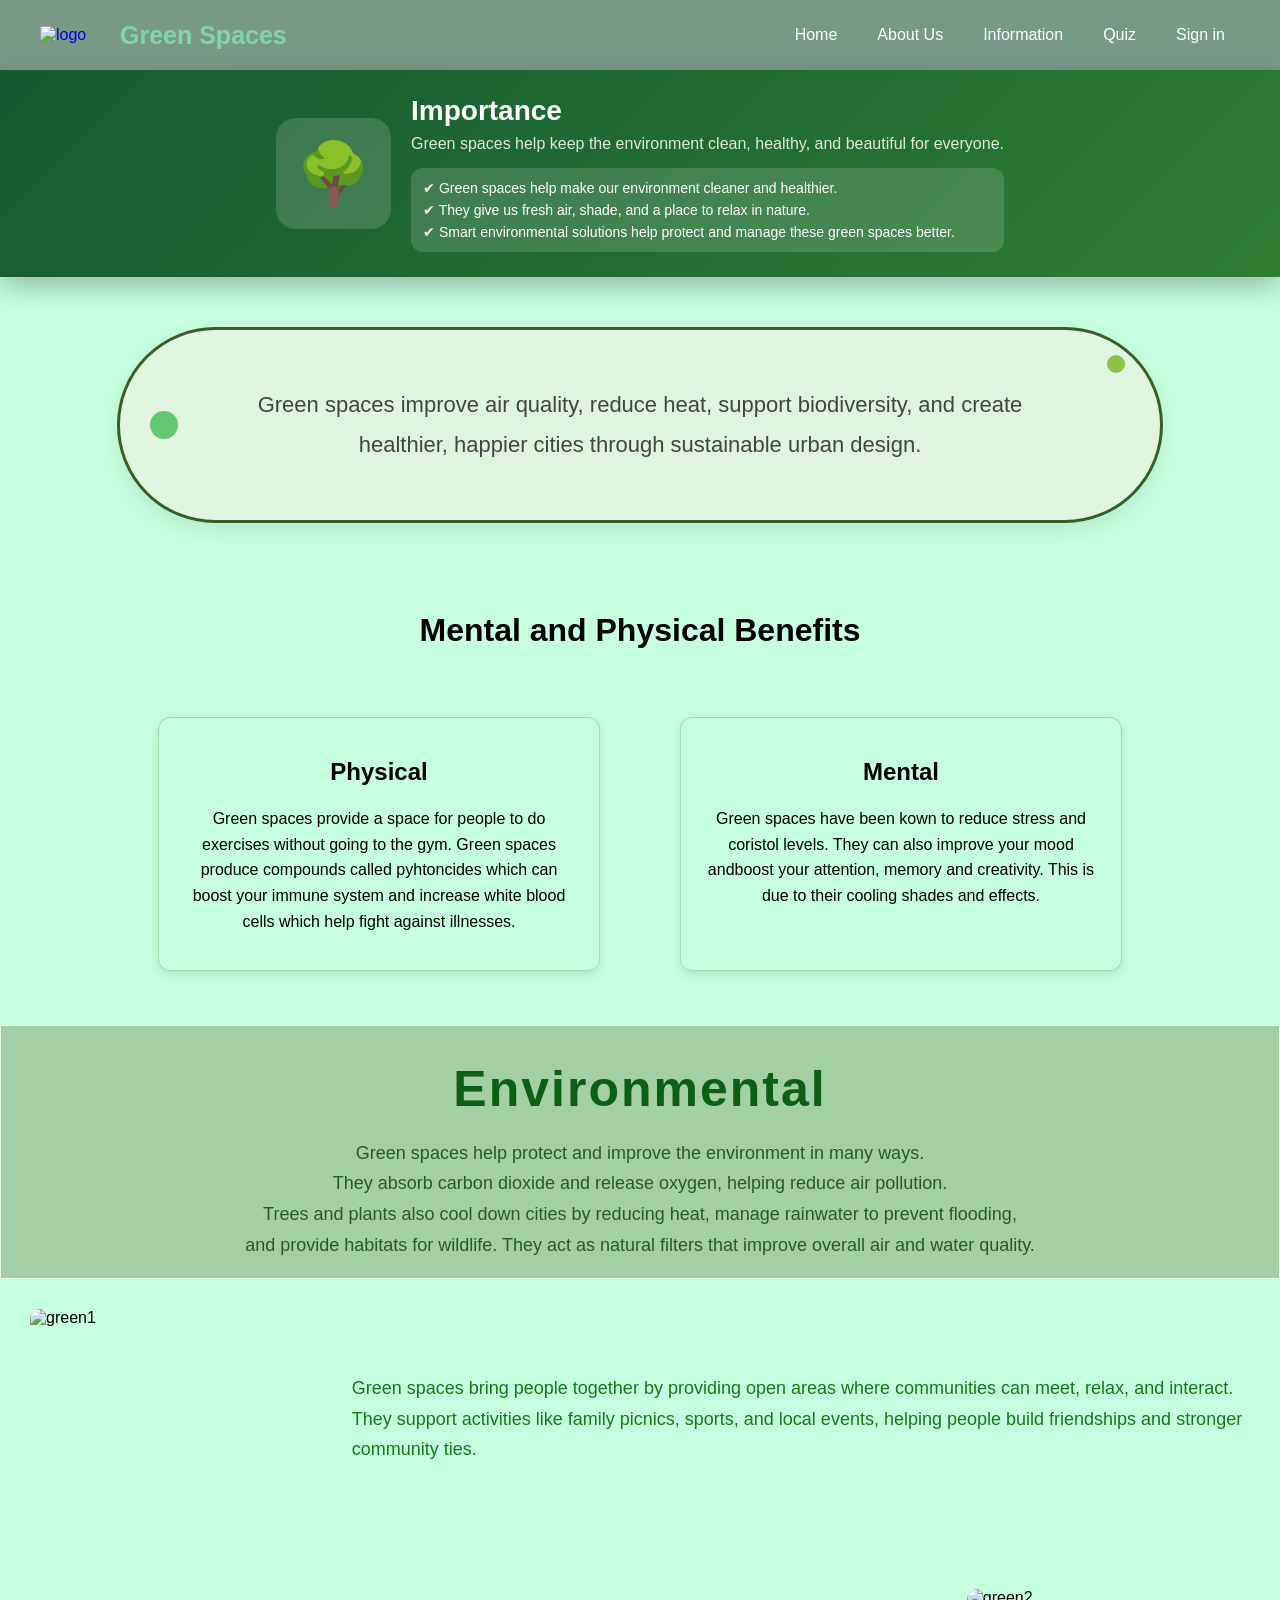
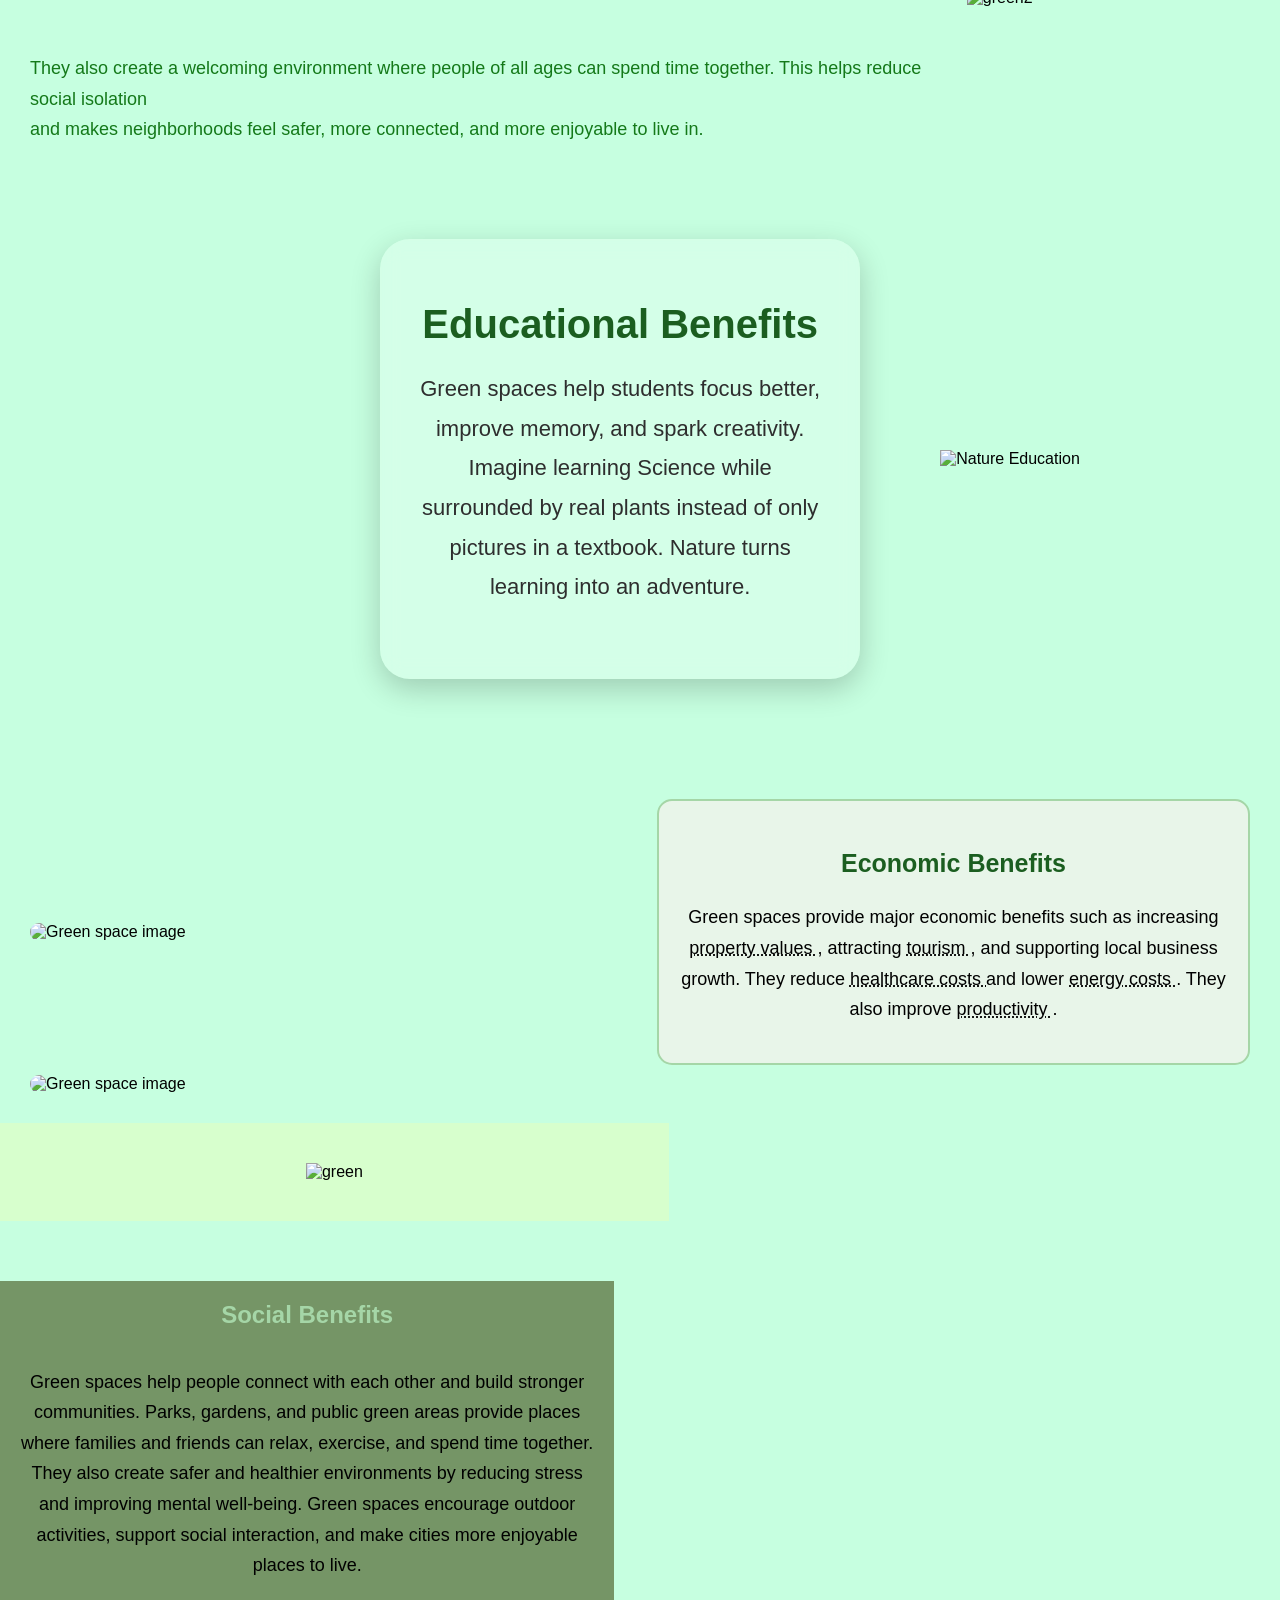
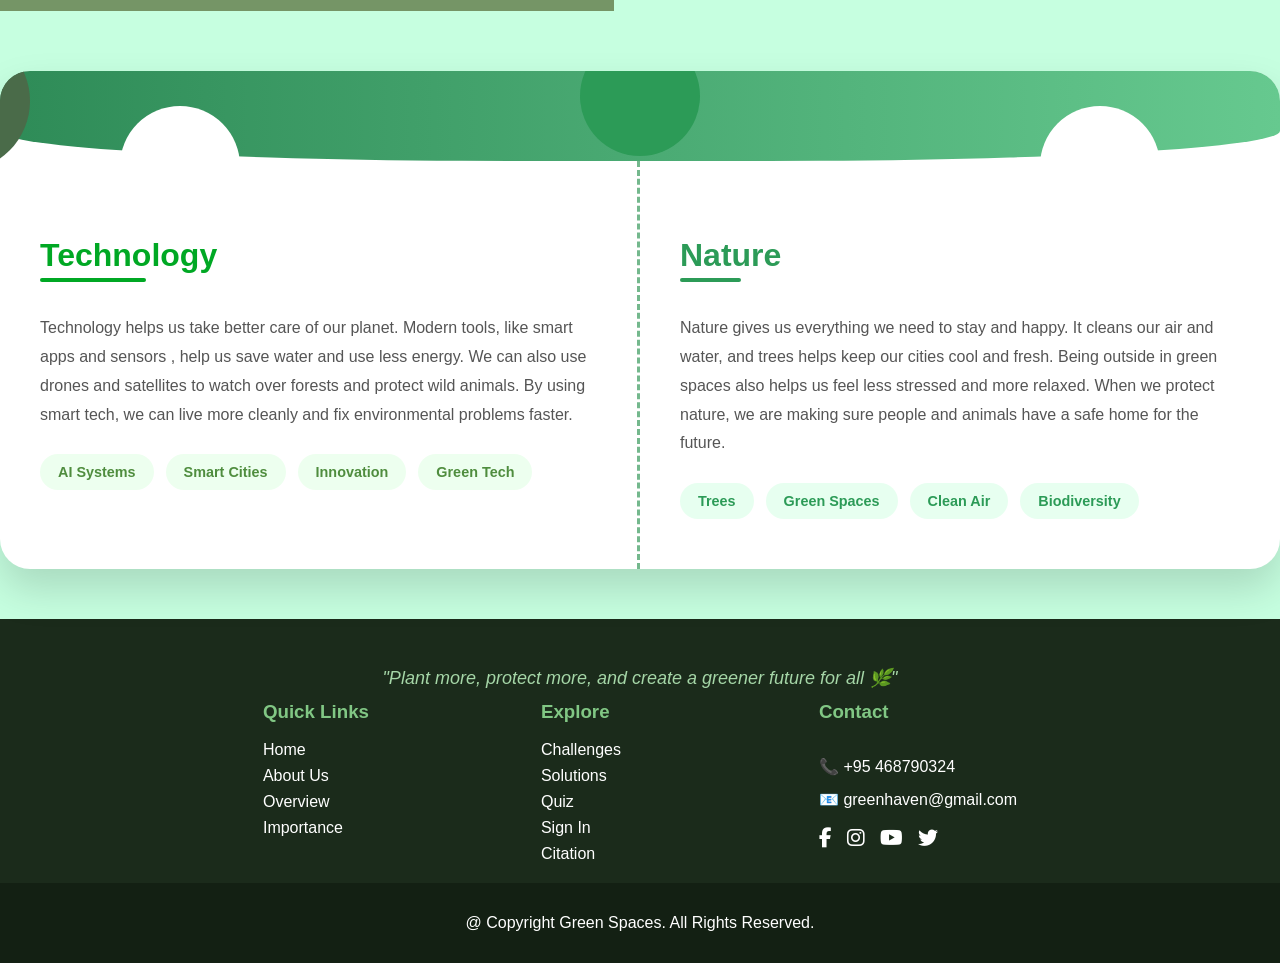
==== pages/importance.html @ c37dbdd3 "Add files via upload" ====
<!DOCTYPE html>
<html lang="en">
<head>
    <meta charset="UTF-8">
    <meta name="viewport" content="width=device-width, initial-scale=1.0">
    <title>Importance</title>
    <link rel="stylesheet" href="../index.css">
    <link rel="icon" href="../media/favicon.ico">
    <link rel="stylesheet"
href="https://cdnjs.cloudflare.com/ajax/libs/font-awesome/6.5.1/css/all.min.css">
</head>
<body class="body3">
    <nav class="navbar">
        <a href="../index.html" class="logo">
            <img src="../media/greenhaven1.png" alt="logo">
            <span>Green Spaces</span>
        </a>

        <div class="navlinks">
            <a href="../index.html">Home</a>
            <a href="aboutus.html">About Us</a>

            <div class="dropdown">
                <button class="drop">Information</button>
                <div class="dropdowncontent">
                    <a href="overview.html">Overview</a>
                    <a href="importance.html">Importance</a>
                    <a href="challenges.html">Challenges</a>
                    <a href="solutions.html">Solutions</a>
                </div>
            </div>

            <a href="quiz.html">Quiz</a>
            <a href="signin.html">Sign in</a>
        </div>
    </nav>

    <div class="introBanner">

    <div class="introLeft">
        🌳
    </div>

    <div class="introRight">

        <h2>Importance</h2>

        <p class="sub">
            Green spaces help keep the environment clean, healthy, and beautiful for everyone.
        </p>

        <div class="rules">
            <div>✔ Green spaces help make our environment cleaner and healthier.</div>
            <div>✔ They give us fresh air, shade, and a place to relax in nature.</div>
            <div>✔ Smart environmental solutions help protect and manage these green spaces better. </div>
        </div>

    </div>

</div>
    
<div class="importance-intro">
    <p>
        Green spaces improve air quality, reduce heat, support biodiversity,
        and create healthier, happier cities through sustainable urban design.
    </p>
</div>
<br>
<div class="titles"><h1>Mental and Physical Benefits</h1></div>
    <br>
    <div class="pmcards">
        <div class="physicalmental">
            <h2>Physical</h2>
            <p>Green spaces provide a space for people to do exercises without going to the gym. Green spaces produce compounds called pyhtoncides which can boost your immune system and increase white blood cells which help fight against illnesses.</p>
        </div>
       
        <div class="tree">
            <img src="media/solution1.jpg" alt="">
        </div>
        <div class="physicalmental">
            <h2>Mental</h2>
            <p>Green spaces have been kown to reduce stress and coristol levels. They can also improve your mood andboost your attention, memory and creativity. This is due to their cooling shades and effects.</p>
        </div>
    </div>
<br>
<br>
<br>
    <div class="mom1">
        <h1>Environmental</h1>
        <p>Green spaces help protect and improve the environment in many ways. <br> They absorb carbon dioxide and release oxygen, helping reduce air pollution. <br> Trees and plants also cool down cities by reducing heat, manage rainwater to prevent flooding,<br> and provide habitats for wildlife. They act as natural filters that improve overall air and water quality.</p>
    </div>

<section class="after-environment">
        <section class="mom2">
            <img src="../media/environmental1.jpg" alt="green1">
            <div class="son1">
            <p>Green spaces bring people together by providing open areas where communities can meet, relax, and interact. <br>They support activities like family picnics, sports, and local events, helping people build friendships and stronger community ties.</p>
            </div>
        </section>
 
        <section class="mom2 reverse">
            <img src="../media/environmental2.jpg" alt="green2">
             <div class="son1">
            <p>They also create a welcoming environment where people of all ages can spend time together. This helps reduce social isolation <br> and makes neighborhoods feel safer, more connected, and more enjoyable to live in.</p>
            </div>
         </section>

<!-- <div class="pair">
    <div class="imagee">
        <img src="../media/importancesticker.webp" alt="">
    </div>
   
    <div class="rectangle">
        <h2>Educational</h2>
        <p>Studies show that green spaces could improve our memory and creativity which is really useful for school especially if you're in a test. With green spaces, we can also do real life activities for many subjects like Science where you identify plants.</p>
    </div>
</div> -->
    <section class="educational">
        <div class="pair">
 
            <div class="rectangle">
                <h2>Educational Benefits</h2>
 
                <p>
                    Green spaces help students focus better, improve memory,
                    and spark creativity. Imagine learning Science while
                    surrounded by real plants instead of only pictures in a
                    textbook. Nature turns learning into an adventure.
                </p>
 
                <!-- <button>Explore Nature</button> -->
            </div>
 
            <div class="imagee">
                <img src="../media/importancesticker.webp" alt="Nature Education">
            </div>
 
        </div>
 
    </section>
<br>
<br>
<br>
<br>
<br>

  <div class="eco-layout">

  <!-- Left image -->
   <div class="eco-box eco-left">
    <img src="../media/economic1.jpg" alt="Green space image">
   </div>

  <!-- Center text -->
  <div class="eco-box eco-center">
    <h2 class="eco-title">Economic Benefits</h2>
    <p>
      Green spaces provide major economic benefits such as increasing 
      <abbr title="The estimated worth or price of houses and buildings in a certain area.">
        property values
      </abbr>, 
      attracting 
      <abbr title="People traveling to visit places for enjoyment or interest.">
        tourism
      </abbr>, 
      and supporting local business growth.

      They reduce 
      <abbr title="Money spent on medical treatment, hospitals, and health services.">
        healthcare costs
      </abbr> 
      and lower 
      <abbr title="Cost of electricity, gas, or other power sources.">
        energy costs
      </abbr>.

      They also improve 
      <abbr title="How efficiently people complete tasks or work.">
        productivity
      </abbr>.
    </p>
  </div>

  <!-- Right image -->
  <div class="eco-box eco-right">
    <img src="../media/economic2.png" alt="Green space image">
  </div>
</div>

<div id="content4">
         <div class="content4 mainImg">
              <img src="../media/green.jpg" alt="green" width="300" height="250" >
         </div>
         <div class="content4 mainCont">
              <h1>Social Benefits</h1>
              <p>
               Green spaces help people connect with each other and build stronger communities. Parks, gardens, and public green areas provide places where families and friends can relax, exercise, and spend time together. They also create safer and healthier environments by reducing stress and improving mental well-being. Green spaces encourage outdoor activities, support social interaction, and make cities more enjoyable places to live.
              </p>
        </div>
</div>
<div class="split-card">

    <div class="wave-top"></div>

    <div class="circle c1"></div>
    <div class="circle c2"></div>

    <div class="content">

        <!-- TECHNOLOGY -->

        <div class="section tech">
            <h2>Technology</h2>

            <p>
                Technology helps us take better care of our planet. Modern tools, like smart apps and sensors , help us save water and use less energy. We can also use drones and satellites to watch over forests and protect wild animals. By using smart tech, we can live more cleanly and fix environmental problems faster.
            </p>

            <div class="tags">
                <span>AI Systems</span>
                <span>Smart Cities</span>
                <span>Innovation</span>
                <span>Green Tech</span>
            </div>
        </div>

        <!-- NATURE -->

        <div class="section nature">
            <h2>Nature</h2>

            <p>
                Nature gives us everything we need to stay and happy. It cleans our air and water, and trees helps keep our cities cool and fresh. Being outside in green spaces also helps us feel less stressed and more relaxed. When we protect nature, we are making sure people and animals have a safe home for the future.
            </p>

            <div class="tags">
                <span>Trees</span>
                <span>Green Spaces</span>
                <span>Clean Air</span>
                <span>Biodiversity</span>
            </div>
        </div>
    </div>
</div>
<footer class="footer">

  <!-- QUOTE -->
  <div class="footer-quote">
    <p>"Plant more, protect more, and create a greener future for all 🌿"</p>
  </div>

  <!-- FOOTER CONTENT -->
  <div class="footer-container">

    <!-- QUICK LINKS -->
    <div class="footer-section">
      <h3>Quick Links</h3>
      <a href="../index.html">Home</a>
      <a href="aboutus.html">About Us</a>
      <a href="overview.html">Overview</a>
      <a href="importance.html">Importance</a>
    </div>

    <!-- EXPLORE -->
    <div class="footer-section">
      <h3>Explore</h3>
      <a href="challenges.html">Challenges</a>
      <a href="solutions.html">Solutions</a>
      <a href="quiz.html">Quiz</a>
      <a href="signin.html">Sign In</a>
      <a href="../GreenSpaces.docx">Citation</a>
    </div>

    <!-- CONTACT -->
  <div class="footer-section">
      <h3>Contact</h3>
      <p>📞 +95 468790324</p>
      <p class="footer-email">📧 greenhaven@gmail.com</p>
       <div class="social-icons">

            <a href="https://www.facebook.com/" target="_blank">

                <i class="fab fa-facebook-f"></i>

            </a>

            <a href="https://www.instagram.com/" target="_blank">

                <i class="fab fa-instagram"></i>

            </a>

            <a href="https://www.youtube.com/" target="_blank">

                <i class="fab fa-youtube"></i>

            </a>

            <a href="https://twitter.com/" target="_blank">

                <i class="fab fa-twitter"></i>
            </a>
        </div>
  </div>
    <!-- BOTTOM -->
  <div class="footer-bottom">
    <p>@ Copyright Green Spaces. All Rights Reserved. </p>
  </div>
</body>
</html>
---- index.css ----
.body1{
    background: linear-gradient(45deg, rgb(204, 255, 212), rgb(80, 118, 78)); 
    box-sizing: border-box;
    margin: 0;
    padding-top: 70px;
}
.navbar{
    position: fixed;
    top: 0;
    left: 0;
    width: 100%;
    z-index: 1000;

    display: flex;
    justify-content: space-between;
    align-items: center;
    padding: 15px 40px;

    background: rgba(0, 0, 0, 0.4);
    backdrop-filter: blur(2px);
    box-sizing: border-box;
    height: 70px;
}
.logo{
  display: flex;
  align-items: center;
  gap: 10px;
  text-decoration: none;
}
.logo img{
    height: auto;
    width: 70px;
}
.logo span{
  font-size: 25px;
  font-weight: bold;
  color: #82d4a7;
  /* height: auto; */
}

.navlinks {
    display: flex;
    align-items: center;
    gap: 10px;
}

.navlinks a, .drop {
    position: relative;
    color: white;
    padding: 10px 15px;
    text-decoration: none;
    background: none;
    border: none;
    cursor: pointer;
    font-size: 16px;
    transition: all 0.35s ease;
}

/* Animated underline */
.navlinks a::after, .drop::after {
    content: "";
    position: absolute;
    left: 50%;
    bottom: 5px;
    width: 0;
    height: 2px;
    background: #66bb6a;
    transition: all 0.35s ease;
    transform: translateX(-50%);
}

/* Hover effect */
.navlinks a:hover, 
.dropdown:hover .drop {
    color: #a5d6a7;
    transform: translateY(-2px);
    text-shadow: 0 0 8px rgba(102, 187, 106, 0.8);
  font-family: "Unkempt", cursive;
  font-weight: 400;
  font-style: normal;
}


.navlinks a:hover::after, 
.dropdown:hover .drop::after {
    width: 80%;
}

.dropdown {
    position: relative;
}

.dropdowncontent {
    position: absolute;
    top: 50px;
    left: 0;
    min-width: 180px;
    background: rgba(46, 125, 50, 0.95);
    border-radius: 10px;
    overflow: hidden;

    opacity: 0;
    visibility: hidden;
    transform: translateY(15px);
    transition: all 0.35s ease;
}

.dropdown:hover .dropdowncontent {
    opacity: 1;
    visibility: visible;
    transform: translateY(0);
}

.dropdowncontent a {
    display: block;
    padding: 12px 15px;
    color: white;
    transition: all 0.3s ease;
}

.dropdowncontent a:hover {
    background: #66bb6a;
    padding-left: 22px;
    color: black;
}
.leaves {
  position: fixed;
  top: 0;
  left: 0;
  width: 100%;
  height: 100%;
  pointer-events: none;
  overflow: hidden;
  z-index: 999;
}

.leaves span {
  position: absolute;
  top: -50px;
  width: 40px;
  height: 40px;
  background-image: url('media/leaffall.png');
  background-size: cover;
  opacity: 0.85;
  animation: fall linear infinite;
}

/* Different positions + speeds */
.leaves span:nth-child(1) { left: 10%; animation-duration: 8s; animation-delay: 0s; }
.leaves span:nth-child(2) { left: 25%; animation-duration: 10s; animation-delay: 2s; }
.leaves span:nth-child(3) { left: 40%; animation-duration: 7s; animation-delay: 1s; }
.leaves span:nth-child(4) { left: 60%; animation-duration: 9s; animation-delay: 3s; }
.leaves span:nth-child(5) { left: 75%; animation-duration: 6s; animation-delay: 0.5s; }
.leaves span:nth-child(6) { left: 90%; animation-duration: 11s; animation-delay: 2.5s; }

/* Falling + drifting animation */
@keyframes fall {
  0% {
    transform: translateY(-60px) translateX(0) rotate(0deg);
  }
  50% {
    transform: translateY(50vh) translateX(40px) rotate(45deg);
  }
  100% {
    transform: translateY(110vh) translateX(-40px) rotate(90deg);
  }
}
.hero {
  height: 600px;
  position: relative;
  overflow: hidden;

  animation: imgslide 12s infinite ease-in-out;
}

.overlay {
  position: absolute;
  inset: 0;
  background: rgba(0,0,0,0.4);
}

/* Text content */
.hero-content {
  position: absolute;
  top: 150px;
  left: 80px;
  color: white;
  max-width: 500px;
}

.hero-content h1 {
  font-size: 58px;
  margin-bottom: 10px;
  text-align: left;
}

.hero-content p {
  line-height: 1.5;
  font-size: 18px;
}
.hero-content p:hover{
  text-shadow: 2px 3px 2px grey;
}

/* Button */
.hero-btn {
  display: inline-block;
  text-decoration: none;
  margin-top: 20px;
  padding: 12px 25px;
  /* background: #4caf50; */
  border-radius: 25px;
  color: white;
  cursor: pointer;
  transition: 0.3s;
  border: none;
  animation-iteration-count: infinite;
}

.hero-btn:hover {
  background: #66bb6a;
  transform: scale(1.05);
}

/* Background animation */
 @keyframes imgslide { 
  0%  {
     background-image: url('media/herobg1.jpg');
     background-size: cover; 
     background-repeat: no-repeat;
    }
  33% {
     background-image: url('media/herobg2.jpg');
     background-size: cover; 
     background-repeat: no-repeat;
    }
  66%  {
     background-image: url('media/herobg3.jpg'); 
     background-size: cover; 
     background-repeat: no-repeat;
    }
  100% { 
    background-image: url('media/herobg4.jpg'); 
    background-size: cover; 
    background-repeat: no-repeat;
    }
  }

   .learn {
  padding: 40px 20px;
  text-align: center;
}
 
.learn h2 {
  color: #184918;
  font-size: 29px;
}
 
 .cards {
  display: flex;
  justify-content: center;
  flex-wrap: wrap;
  gap: 20px;
  margin-top: 20px;
}
 
.card {
  background: linear-gradient(135deg, #e8f5e9, #c8e6c9); 
  padding: 20px;
  width: 220px;
  border-radius: 12px;
  box-shadow: 0 4px 10px rgba(0,0,0,0.1);
  transition: 0.3s;
  border: 1px solid #a5d6a7;
}
 
.card h3 {
  color: #2e7d32;
  font-size: 20px;
}
 
.card p {
  color: #2c3e50;
  font-size: 17px;
}
 
.card:hover {
  transform: scale(1.05) translateY(-5px);
}

.solutionssection {
  padding: 60px 20px;
  display: flex;
  justify-content: center;
}

.solutionscontainer {
  display: flex;
  align-items: center;
  gap: 100px;
  width: 85%;
  flex-wrap: wrap;
}

/* LEFT SIDE */
.solutionsimages {
  display: flex;
  gap: 20px;
  flex-wrap: wrap;
}

.solutioncard {
  position: relative;
  width: 225px;
  height: 300px;
  border-radius: 15px;
  overflow: hidden;
  cursor: pointer;
}

.solutioncard img {
  width: 100%;
  height: 100%;
  object-fit: cover;
  transition: 0.4s;
}

/* OVERLAY */
.overlaytext {
  position: absolute;
  bottom: 0;
  width: 100%;
  padding: 12px;
  background: rgba(0,0,0,0.6);
  color: white;
  transform: translateY(100%);
  transition: 0.4s;
}

.overlaytext h3 {
  font-size: 18px;
  margin-bottom: 5px;
}

.overlaytext p {
  font-size: 14px;
  line-height: 1.8;
}

/* HOVER */
.solutioncard:hover img {
  transform: scale(1.1);
}

.solutioncard:hover .overlaytext {
  transform: translateY(0);
}

/* RIGHT SIDE */
.solutionstext {
  max-width: 380px;
  text-align: justify;
}

.solutionstext h2 {
  color: #0f4b12;
  margin-bottom: 10px;
}

.solutionstext p {
  font-size: 18px;
  line-height: 1.8;
  margin-bottom: 15px;
}
.tech-section {
  text-align: center;
  padding: 60px 20px;
}

.tech-section h2 {
  margin-bottom: 58px;
  font-size: 30px;
  color: #1d481d;
}

/* LAYOUT */
.tech-cards {
  display: flex;
  justify-content: center;
  gap: 60px;
  flex-wrap: wrap;
}

/* CARD */
.tech-card {
  background: #f5f5f5;
  width: 260px;
  padding: 40px 20px 25px;
  border-radius: 15px;
  position: relative;
  transition: 0.4s;
}

/* CIRCLE ICON */
.circle {
  width: 90px;
  height: 90px;
  background: #2e5d2e;
  color: white;
  border-radius: 50%;
  display: flex;
  justify-content: center;
  align-items: center;
  font-size: 33px;

  position: absolute;
  top: -35px;
  left: 50%;
  transform: translateX(-50%);
  transition: 0.4s;
}

/* TEXT */
.tech-card h3 {
  margin-top: 40px;
  font-size: 20px;
}

.tech-card p {
  font-size: 16px;
  line-height: 22px;
  color: #454141;
  margin: 15px 0;
}

/* BUTTON */
.btn {
  display: inline-block;
  padding: 8px 15px;
  background: #4caf50;
  color: white;
  text-decoration: none;
  border-radius: 20px;
  transition: 0.3s;
}
.tech-card:hover {
  transform: translateY(-8px);
  box-shadow: 0 10px 25px rgba(0,0,0,0.15);
}

.tech-card:hover .circle {
  background: #1b5e20;
  box-shadow: 0 0 15px rgba(46, 125, 50, 0.6);
}

.tech-card:hover .btn {
  background: #2e7d32;
}
.problem-section {
  display: flex;
  justify-content: center;
  align-items: center;
  gap: 50px; 
  padding: 60px 80px;
  flex-wrap: wrap;
  width: 100%;
  box-sizing: border-box;
}

/* PAPER */
.paper {
  width: 600px;
  height: 340px;
  padding: 30px;
  background: url('media/paper2.jpg');
  background-size: cover;
  border-radius: 10px;
  box-shadow: 0 8px 20px rgba(0,0,0,0.2);
}

.paper h2 {
  color: #0c3a0e;
  margin-bottom: 15px;
  text-align: center;
  font-size: 28px ;
}

.paper p {
  font-size: 20px;
  color: #333;
  line-height: 1.7;
}

/* IMAGES GRID */
.images {
  display: grid;
  grid-template-columns: repeat(2, 200px);
  gap: 20px;
  align-items: center;
}

/* IMAGE BOX */
.img-box {
  width: 200px;
  height: 200px;
  overflow: hidden;
  border-radius: 10px;
  background: #c8b59c;
}

/* IMAGE */
.img-box img {
  width: 100%;
  height: 100%;
  object-fit: cover;
}

/* BOTTOM IMAGE CENTER */
.bottom {
  grid-column: span 2;
  justify-self: center;
}

.creative {

    padding: 60px 0;
    display: flex;
    justify-content: center;

}

.creative-container {
    position: relative;
    width: 100%;
    background: url('media/quiz1.jpg');
    background-size: cover;
    background-repeat: no-repeat;
    overflow: hidden;
    height: 550px;
    max-width: 100%;

}

/* IMAGE */

.creative-image img {
    width: 100%;

}

.creative-card {
    position: absolute;
    top: 50%;
    left: 500px;
    transform: translateY(-50%);
    background: white;
    padding: 25px;
    width: 600px;
    border-radius: 15px;
    box-shadow: 0 10px 25px rgba(0,0,0,0.2);

}
.creative-card h2 {
    color: #2e7d32;
    font-family: "Rubik Maps", system-ui;
  font-weight: 400;
  font-style: normal;

}

.creative-card p {
    color: #333;
    margin: 15px 0;
    line-height: 1.6;
    font-size: 19px;
    font-family: "Special Elite", system-ui;
    font-weight: 400;
    font-style: normal;

}
.quiz {
    display: inline-block;
    margin-top: 10px;
    padding: 10px 20px;
    background: #2e7d32;
    color: white;
    text-decoration: none;
    border-radius: 8px;
    font-weight: bold;
    transition: all 0.3s ease;
}

/* HOVER EFFECT */
.quiz:hover {
    background: #1b5e20;
    transform: translateY(-3px);
    box-shadow: 0 8px 15px rgba(0,0,0,0.2);
}

/* LINK */
.learnmore {
  text-decoration: none;
  color: #2e7d32;
  font-weight: bold;
  transition: 0.3s;
}

.learnmore:hover {
  letter-spacing: 1px;
}
.container {
   display: flex;
   justify-content: center;
   align-items: center;
 }
 
.side {
   width: 260px;
   padding: 15px;
   border: 3px solid black;
   border-radius: 20px;
   background-color: rgb(76, 167, 137);
   line-height: 1.6;
   font-size: 18px;
  }
 
.left{
  text-align: left;
}
 
.center {
  margin: 0 100px;
}
.center img {
   width: 200px;
   height: 200px;
   height: auto;
   display: block;
}
#titleimportant{
   text-align: center;
   margin-bottom: 40px;
   font-family: "Stack Sans Headline", sans-serif;
   font-optical-sizing: auto;
   font-style: normal;
   color: #215832;
} 

.reviews-section{
  padding: 50px;
}

.reviews-section .main-container{
  display: flex;
  justify-content: space-between;
  align-items: center;
  gap: 40px;

}
.reviews-section .left-content{
  width: 40%;
}

.reviews-section .title{
  font-size: 40px;
  margin-bottom: 20px;
  letter-spacing: 2px;
  color: #1b5e20;
}

.reviews-section .description{
  font-size: 20px;
  color: #2e7d32;
  line-height: 1.6;
  font-family: "Marck Script", cursive;
  font-weight: 400;
  font-style: normal;
}

.reviews-section .card-container{

  width: 60%;
  display: flex;
  gap: 40px;
  flex-wrap: wrap;
  justify-content: center;
  margin-top: 50px;

}

/* FLASHCARD STYLE */

.reviews-section .flashcard{
  width: 280px;
  height: 350px;
  perspective: 1000px;
}

.reviews-section .card-inner{
  width: 100%;
  height: 100%;
  position: relative;
  transition: transform 0.8s;
  transform-style: preserve-3d;
}

.reviews-section .flashcard:hover .card-inner{
  transform: rotateY(180deg);
  line-height: 1.7;
}

.reviews-section .card-front,
.reviews-section .card-back{
  position: absolute;
  width: 100%;
  height: 100%;
  border-radius: 20px;
  backface-visibility: hidden;
  overflow: hidden;
  box-shadow: 0 10px 25px rgba(0,0,0,0.3);
}

.reviews-section .card-front{
  background: darkgreen;
  color: white;
  display: flex;
  flex-direction: column;
  align-items: center;
  justify-content: center;
}

.reviews-section .card-front img{
  width: 110px;
  height: 110px;
  border-radius: 50%;
  margin-bottom: 20px;
  border: 4px solid green;
}

.reviews-section .card-front h2{
  margin-bottom: 10px;
}

.reviews-section .card-back{
  background: darkgreen;
  color: white;
  transform: rotateY(180deg);
  display: flex;
  flex-direction: column;
  align-items: center;
  justify-content: center;
  padding: 20px;
  text-align: center;
}

.reviews-section .card-back h2{
  margin-bottom: 15px;
}
.footer {
  background: #1b2b1b;
  color: white;
  padding-top: 30px;
}

/* QUOTE */
.footer-quote {
  text-align: center;
  font-size: 18px;
  font-style: italic;
  margin-bottom: 28px;
  color: #a5d6a7;
}

/* MAIN GRID */
.footer-container {
  display: flex;
  justify-content: center;
  flex-wrap: wrap;
  gap: 10%;
}

/* EACH SECTION */
.footer-section {
  display: flex;
  flex-direction: column;
  gap: 8px;
  min-width: 150px;
  margin-top: -35px;
}

.footer-section h3 {
  margin-bottom: 10px;
  color: #81c784;
}

/* LINKS */
.footer-section a {
  text-decoration: none;
  color: white;
  transition: 0.3s;
}

.footer-section a:hover {
  color: #4caf50;
  transform: translateX(5px);
}
.footer-email {
  margin-bottom: 10px;
  margin-top: -10px;
}
.social-icons{
  display: flex;
  gap: 15px;
  flex-wrap: wrap;
}
.social-icons a{
  font-size: 20px;
  color: white;
  transition: 0.3s;
}
.social-icons a:hover{
  color: #4caf50;
  transform: translateY(-3px);
}

/* BOTTOM */
.footer-bottom {
  text-align: center;
  padding: 15px;
  background: #132013;
  margin-top: 20px;
  width: 100%;
}
#meaning{
    text-align: center;
    font-size: 40px;
    color: rgb(0, 81, 0);
   text-shadow: 1px 2px green;   
}
.container2 {
  display: flex;
  width: 80%;
  margin: 40px auto;
  gap: 20px;
}
.leftbox {
  margin-top: 30px;
  /* width: 50%; */
  display: flex;
  flex-direction: row;
  gap: 20px;
}
#meaning2{
  text-align: center;
  color: #7cc67c;
  font-size: 30px;
}
.green-box {
  background: rgb(24, 88, 24);
  color: white;
  padding: 20px;
  border-radius: 20px;
  height: 35vh;
  line-height: 50px;
  font-size: 1.2em;
  width: 50vw;
}

/* SMALL IMAGE */
.small-img{
  width: 50vw;
  margin-top: 20px;
}
.small-img img {
  width: 100%;
  height: 85vh;
  border-radius: 20px;
}

/* RIGHT SIDE */
.rightbox {
  width: 50%;
 height: 50vh;
}

.rightbox img {
  width: 50vw;
  /* height: 100%; */
   height: 55vh;
  border-radius: 20px;
}

/* container */
.faq {
  width: 90%;
  margin: 50px auto;
  height: 50%;
  font-family: "Chelsea Market", system-ui;
  font-weight: 400;
  font-style: normal;

}

/* each box */
details {
  background: #eee;
  margin-bottom: 15px;
  padding: 15px;
  border-radius: 10px;
}
summary {
  font-weight: bold;
  font-size: 20px;
  color: green;
}
details p {
  margin-top: 10px;
  font-size: 18px;
  font-family: "Babylonica", cursive;
  font-weight: 400;
  font-style: normal;
}
.examples {
  display: flex;
  flex-wrap: wrap;   
  gap: 20px;
  width: 70%;
  margin: 40px auto;
}
.example {
  width: 45%; 
  border: 1px solid #ccc;
  padding: 15px;
  background: white;
  transition: 0.3s;
  font-size: 1.2em;
  line-height: 30px;
  /* height: 70%;  */
}

.example img {
  width: 100%;
  height: 60%;
}
.example:hover {
  border: 3px solid #6f967d;
  box-shadow: 5px 5px 0 #6a9b6d;
}
#typesgreen{
    font-size: 2em;
    color: green;
    text-align: center;
}
#typesgreen:hover{
    text-decoration: solid 1px black;
    text-shadow: darkgreen 1px 1px;
}
.body2{
  background: url('media/bg.jpg');
  background-size: cover;
  padding-top: 70px;
  margin: 0;
  box-sizing: border-box;
  overflow-x: hidden;
}
.about{
  height: 500px;
  background: url('media/us2.jpg') no-repeat center;
            background-size: cover;
            display: flex;
            align-items: center;
            justify-content: flex-start;
            padding: 80px;
            margin: 0;   
        }

        .small1{
            color: azure;
            float: right;
        }

        .small1 h1{
            font-size: 80px;
            margin: 0;
        }

       .big {
            display: flex;
            justify-content: center;
            align-items: center;
            
        }

        .side {
            width: 200px;
            padding: 15px;
            border: 3px solid black;
            border-radius: 20px;
            background-color: rgb(175, 222, 206);
        }

        .left{
            text-align: left;
        }

        

        .center {
            margin: 0 60px;
            
        }

        .center img {
            width: 180px;
            height: auto;
            display: block;
        }

        h1{
            text-align: center;
            margin-bottom: 40px;
        }
.gs-history-heading{
    text-align:center;
    margin-bottom:50px;
    margin-top: 80px;
}

.gs-history-heading h1{
    font-size:45px;
    color:#0b6b53;
    margin-bottom:15px;
    letter-spacing:1px;
}

.gs-history-heading p{
    font-size:20px;
    color:#555;
}

.gs-history-timeline{
    position:relative;
    max-width:1200px;
    margin:auto;
}
.body3{
  padding-top: 70px;
}

.gs-history-timeline::after{
    content:'';
    position:absolute;
    width:5px;

    background:repeating-linear-gradient(
        to bottom,
        #5aa36a 0px,
        #5aa36a 18px,
        transparent 18px,
        transparent 35px
    );

    top:0;
    bottom:0;
    left:50%;
    transform:translateX(-50%);
}

.gs-history-row{
    position:relative;
    width:100%;
    display:flex;
    justify-content:space-between;
    align-items:center;
    margin-bottom:120px;
}

.gs-history-reverse{
    flex-direction:row-reverse;
}

.gs-history-image{
    width:42%;
    padding:15px;

    background:rgba(255,255,255,0.7);
    backdrop-filter:blur(10px);

    border-radius:40px 10px 40px 10px;

    box-shadow:0 8px 25px rgba(0,0,0,0.08);

    transition:0.4s;
}

.gs-history-image:hover{
    transform:translateY(-10px) scale(1.02);
}

.gs-history-image img{
    width:100%;
    height:320px;
    object-fit:cover;
    border-radius:30px 10px 30px 10px;
}

.gs-history-text{
    width:42%;
    padding:40px;

    background:rgba(255,255,255,0.75);
    backdrop-filter:blur(10px);

    border-radius:10px 40px 10px 40px;

    box-shadow:0 8px 25px rgba(0,0,0,0.08);

    transition:0.4s;
}

.gs-history-text:hover{
    transform:translateY(-10px) scale(1.02);
}

.gs-history-text h2{
    color:#0b6b53;
    font-size:35px;
    margin-bottom:20px;
}

.gs-history-text p{
    color:#444;
    line-height:1.9;
    font-size:17px;
}
.gs-history-dot{
    position:absolute;
    left:50%;
    top:50%;

    transform:translate(-50%, -50%);

    width:30px;
    height:30px;

    background:#0b6b53;

    border:6px solid white;
    border-radius:50%;

    box-shadow:
    0 0 10px rgba(11,107,83,0.5),
    0 0 25px rgba(11,107,83,0.4);

    z-index:5;
}
.gs-history-year{
    position:absolute;

    left:50%;
    top:-25px;

    transform:translateX(-50%);

    background:#0b6b53;
    color:white;

    padding:10px 22px;

    border-radius:30px;

    font-size:15px;
    font-weight:bold;

    letter-spacing:1px;

    box-shadow:0 5px 15px rgba(0,0,0,0.15);

    z-index:10;
}
@media(max-width:900px){

.gs-history-timeline::after{
    left:25px;
}

.gs-history-row,
.gs-history-reverse{
    flex-direction:column;
    align-items:flex-start;

    padding-left:70px;
}

.gs-history-image,
.gs-history-text{
    width:100%;
    margin-bottom:30px;
}

.gs-history-dot{
    left:25px;
    top:50px;
}

.gs-history-year{
    left:25px;
    transform:none;
}
}
.funfact {
  margin: 10px auto;
  width: 60%;
  background: #e8f5e9;
  padding: 20px;
  border-left: 6px solid #2e7d32;
  font-weight: bold;
  font-size: 18px;
}
.gs-voices-section{
    width:100%;
    min-height:100vh;

    display:flex;
    justify-content:space-between;
    align-items:center;
    gap:60px;
    box-sizing: border-box;
    /* margin: 0; */
    padding:100px 8%;

    background:#eef7ec;
}

/* LEFT SIDE */

.gs-voices-text{
    width:45%;
}

.gs-voices-small-title{
    color:#0b6b53;
    font-weight:bold;
    letter-spacing:3px;
    margin-bottom:20px;
}

.gs-voices-text h1{
    font-size:55px;
    color:#123524;
    margin-bottom:30px;
    line-height:1.2;
}

.gs-voices-description{
    color:#444;
    font-size:18px;
    line-height:1.9;
}

/* RIGHT SIDE VIDEO */

.gs-voices-video{
    width:50%;
}

.gs-voices-video video{
    width:100%;
    border-radius:30px;
    box-shadow:0 10px 30px rgba(0,0,0,0.15);
    transition:0.4s;
    height: 30%;
}

.gs-voices-video video:hover{
    transform:scale(1.02);
}

/* RESPONSIVE */

@media(max-width:900px){

.gs-voices-section{
    flex-direction:column;
    text-align:center;
}

.gs-voices-text,
.gs-voices-video{
    width:100%;
}

.gs-voices-text h1{
    font-size:40px;
}

}
.video{
  margin-top: 20px;
  text-align: center;
}

.video-section h2 {
  color: #1b5e20;
  font-size: 32px;
  text-align: center;
}

.video-sub {
  color: #2c3e50;
  margin-bottom: 30px;
  font-size: 18px;
  text-align: center;
}

.video-container {
  display: flex;
  justify-content: center;
  gap: 25px;
  flex-wrap: wrap;
}
.video-card {
  width: 300px;
  background: #f8f9fa;
  border-radius: 10px;
  overflow: hidden;
  box-shadow: 0 4px 12px rgba(0,0,0,0.1);
  transition: 0.3s;
  margin-bottom: 100px;
}
.video-card video {
  width: 100%;
  height: 180px;
  border: none;
}

.video-card iframe {
  width: 100%;
  height: 180px;
  border: none;
}
.video-info {
  padding: 15px;
  text-align: left;
}

.video-info .date {
  font-size: 12px;
  color: gray;
}

.video-info h3 {
  margin: 8px 0;
  color: #2e7d32;
}

.video-info p {
  font-size: 14px;
  color: #555;
}
.video-card:hover {
  transform: translateY(-10px) scale(1.02);
  box-shadow: 0 10px 25px rgba(0,0,0,0.2);
}

body{
    margin: 0;
    font-family: Arial, Helvetica, sans-serif;
    background: rgb(198, 255, 224);
}


/* HERO */

.about{
    height: 500px;
    background: url('media/us2.jpg');
    background-size: cover;
    background-position: center;

    display: flex;
    justify-content: flex-end;
    align-items: center;
    text-align: center;
    padding-right: 100px;
    text-align: right;
}

.small1{
    color: rgb(11, 35, 0);
}

.small1 h1{
    font-size: 80px;
    margin: 0;
    text-shadow: 2px 2px 10px white;
}

.small1 p{
    font-size: 22px;
}


/* TITLE */

.title{
    text-align: center;
    margin-top: 60px;
    margin-bottom: 40px;
}


/* WHY IMPORTANT */

.big{
    display: flex;
    justify-content: center;
    align-items: center;
    gap: 40px;
    flex-wrap: wrap;

    padding: 20px;
}

.side{
    width: 260px;
    padding: 20px;

    border: 3px solid rgb(0, 69, 6);
    border-radius: 20px;

    background-color: rgb(207, 255, 197);

    line-height: 1.6;
}

.center img{
    width: 220px;
    border-radius: 20px;
}


/* AIM CARD */

.card1{
    width: 85%;
    margin: 60px auto;

    background: rgb(97, 132, 97);
    padding: 40px;

    border-radius: 20px;
    text-align: center;

    box-shadow: 0px 5px 15px rgba(0,0,0,0.15);
}

.content-2 h2{
    font-size: 35px;
    margin-bottom: 20px;
}

.content-2 p{
    line-height: 1.8;
    font-size: 17px;
}


/* FAQ */

.faq2{
    width: 90%;
    margin: 50px auto;
}

.dd{
    background: white;
    margin-bottom: 20px;
    padding: 18px;
    border-radius: 12px;

    box-shadow: 0px 4px 10px rgba(0,0,0,0.08);
}

.ff{
    font-weight: bold;
    font-size: 20px;
    color: green;
    cursor: pointer;
}

.dd p{
    margin-top: 15px;
    line-height: 1.6;
}


/* TEAM */
.teamtitle{
  text-align: center;
  font-size: 45px;
  margin-top: 60px;
  margin-bottom: 10px;
  color: rgb(0, 69, 6);
}

.teamtitle::after{
  content: "";
  display: block;
  width: 120px;
  height: 4px;
  background: rgb(0,120,30);
  margin: 15px auto;
  border-radius: 10px;
}

.team{
    display: flex;
    justify-content: center;
    gap: 30px;
    flex-wrap: wrap;

    padding: 50px 20px;
}

.member{
    position: relative;

    width: 250px;
    height: 320px;

    overflow: hidden;
    border-radius: 20px;

    cursor: pointer;

    box-shadow: 0px 5px 15px rgba(0,0,0,0.2);
}

.member img{
    width: 100%;
    height: 100%;
    object-fit: cover;

    transition: 0.5s;
}

.overlay{
    position: absolute;
    inset: 0;

    background: rgba(0,0,0,0.4);

    transition: 0.5s;
}

.name{
    position: absolute;

    bottom: 20px;
    left: 20px;

    color: white;
    font-size: 22px;
    font-weight: bold;

    z-index: 2;
}

.info{
    position: absolute;
    inset: 0;

    background: rgba(46, 125, 50, 0.92);

    color: white;

    display: flex;
    flex-direction: column;
    justify-content: center;
    align-items: center;

    opacity: 0;
    transition: 0.5s;

    text-align: center;
}


/* HOVER EFFECT */

.member:hover .info{
    opacity: 1;
}

.member:hover img{
    transform: scale(1.1);
}

.member:hover .overlay{
    opacity: 0;
}

.member:hover .name{
    opacity: 0;
}


/* RESPONSIVE */

@media(max-width: 768px){

    .small1 h1{
        font-size: 55px;
    }

    .big{
        flex-direction: column;
    }

    .center img{
        width: 180px;
    }

    .card1{
        width: 90%;
        padding: 25px;
    }
}
.info audio{
   width: 80%;
   margin-top: 15px;
   border-radius: 10px;
}
.vision-section{
    width: 90%;
    margin: 100px auto;

    display: flex;
    justify-content: center;
    align-items: center;
    gap: 80px;

    flex-wrap: wrap;
}


/* IMAGES */

.vision-images{
    position: relative;
    width: 400px;
}

.main-img{
    width: 440px;
    border-radius: 10px;

    box-shadow: 0px 5px 15px rgba(0,0,0,0.2);
}

.littleimg{
    position: absolute;

    width: 230px;

    bottom: -40px;
    right: -50px;

    border-radius: 10px;
    border: 8px solid white;

    box-shadow: 0px 5px 15px rgba(0,0,0,0.2);
}


/* TEXT */

.vision-text{
    max-width: 500px;
}

.vision-text h5{
    color: rgb(130, 110, 40);
    letter-spacing: 2px;
    margin-bottom: 10px;
}

.vision-text h1{
    font-size: 45px;
    line-height: 1.3;
    color: rgb(25, 45, 20);

    margin-bottom: 20px;
}

.vision-text p{
    line-height: 1.8;
    color: #444;
}


/* QUOTE BOX */

.vision-box{
    border-left: 4px solid rgb(214, 160, 24);

    padding-left: 20px;
    margin: 30px 0;
}



/* RESPONSIVE */

@media(max-width: 768px){

    .vision-section{
        gap: 50px;
    }

    .vision-images{
        width: 100%;
        text-align: center;
    }

    .main-img{
        width: 90%;
    }

    .littleimg{
        width: 140px;
        right: 20px;
    }

    .vision-text h1{
        font-size: 35px;
    }
}
.mission-section{
    width: 90%;
    margin: 120px auto;

    height: 500px;

    background:
    linear-gradient(rgba(0,0,0,0.55),
    rgba(0,0,0,0.55)),
    url('media/missionbg.jpg');

    background-size: cover;
    background-position: center;

    border-radius: 20px;

    display: flex;
    align-items: center;

    padding: 60px 30px 60px 60px;

    color: white;
}


/* TEXT AREA */

.mission-content{
    max-width: 550px;
}

.mission-content h5{
    color: rgb(255, 196, 0);
    letter-spacing: 2px;
    margin-bottom: 10px;
}

.mission-content h1{
    font-size: 50px;
    line-height: 1.2;
    margin-bottom: 20px;
}

.mission-content p{
    line-height: 1.8;
    color: #ddd;
    margin-bottom: 30px;
}


/* POINTS */

.mission-points{
    display: grid;
    grid-template-columns: repeat(2, 1fr);
    gap: 15px;
}

.point{
    font-size: 16px;
    color: white;
}
.mission-image{
  margin-left: auto;
  display: flex;
  justify-content: flex-end;
  width: 50%;
}
.mission-image img{
  width: 420px;
  max-width: 100%;
  border-radius: 10px;
  transform: translateY(60px);
}


/* RESPONSIVE */

@media(max-width: 768px){

    .mission-section{
        padding: 40px 25px;
        height: auto;
    }

    .mission-content h1{
        font-size: 36px;
    }

    .mission-points{
        grid-template-columns: 1fr;
    }
    .mission-image img{
      width: 300px;
    }
}
.container3{
    width:92%;
    height:75vh;
    display:flex;
    gap:70px;
}


.text{
    width:50%;
    display:flex;
    flex-direction:column;
    gap:30px;
}


/* .drop{
    border-bottom:2px solid rgba(0, 0, 0, 0.12);
} */

.drop input{
    display:none;
}

.label{
    display:block;
    width:100%;
    font-size:24px;
    font-weight:bold;
    cursor:pointer;
    position:relative;
    padding:10px 0;
}
.content3{
    max-height:0;
    overflow:hidden;
    transition:0.4s ease;
    opacity:0.7;
    line-height:1.6;
}
.drop input:checked ~ .content{
    max-height:200px;
    margin-top:15px;
}
.importanceimg{
    flex:1;
    width: 100px;
}
.map-section {
  text-align: center;
  margin-top: 30px;
}

.map-section h2 {
  color: #1b5e20;
  margin-bottom: 10px;
}

.map-section p {
  margin-top: 15px;
  font-size: 18px;
}
.map-section {

  text-align: center;

}

.map-flex {

  display: flex;

  align-items: center;

  justify-content: center;

  gap: 50px;

  width: 80%;

  margin: auto;

  flex-wrap: wrap;

}

/* LEFT MAP */

.map-left iframe {

  width: 100%;

  height: 300px;

  border-radius: 15px;

  border: none;
  margin-bottom: 100px;

}

/* RIGHT TEXT */

.map-right {

  max-width: 48%;

  text-align: left;

}

.map-right h3 {

  color: #2e7d32;

  margin-bottom: 15px;

}

.map-right p {

  margin-bottom: 10px;

  line-height: 1.5;

}
/* .importance-section{
    display: flex;
    justify-content: center;
    margin-top: 40px;
} */

.importance-box{
    width: 80%;
    height: 180px;

    border: 3px solid #4CAF50;
    border-radius: 20px;

    background: repeating-linear-gradient(
        135deg,
        #e8f5e9,
        #e8f5e9 10px,
        #d7f0da 10px,
        #d7f0da 20px
    );

    display: flex;
    justify-content: center;
    align-items: center;

    position: relative;
}

.importance-box h1{
    font-size: 40px;
    color: #2e7d32;
    background: white;
    padding: 10px 25px;
    border-radius: 12px;
} 
 /* .importance-section{
    display: flex;
    justify-content: center;
    margin-top: 30px;
}

.importance-frame{
    display:flex;
    align-items:center;
    justify-content: center;
    gap:20px;
    padding:25px;
    margin-bottom:25px;

    background:linear-gradient(135deg,#145a32,#2e7d32);
    /* border-radius:25px; */
    /* color:white; */

    /* box-shadow:0 10px 25px rgba(0,0,0,0.25); */

    /* display: flex;
    justify-content: center;
    /* align-items: center; */
 /* }   */

 /* .importance-frame::before{ 
    content: "";
    position: absolute;
    inset: -10px;

    border: 3px dashed #385e28;
    border-radius: 35px;
}

.importance-frame h1{
    font-size: 38px;
    color: #444;
}*/

/* .importance-section{ 
  width: 100%;
  height: 350%;

  display: flex;
  justify-content: center;
  text-align: center;

  background: linear-gradient(to right, #c8f1d0, #dff8e5);
}

.importance-frame{
  width: 80%;
  max-width: 900px;
  background: linear-gradient(#0b5d1e, #1f7a31);
  padding: 60px 20px;
  border-radius: 20px;
  text-align: center;
  box-shadow: 0 10px 25px rgba(0,0,0,0.25);
}

.importance-frame h1{
  color: white;
  font-size: 70px;
  font-weight: bold;
  letter-spacing: 2px;
}*/
.importance-intro{
    width: 75%;
    min-height: 140px;

    margin: 50px auto;

    background: #dff5df;

    border: 3px solid #385e28;
    border-radius: 100px;

    display: flex;
    justify-content: center;
    align-items: center;

    padding: 25px 40px;

    position: relative;

    box-shadow: 0 8px 20px rgba(0,0,0,0.08);
}

.introBanner{
    display:flex;
    align-items:center;
    justify-content: center;
    gap:20px;
    padding:25px;
    margin-bottom:25px;

    background:linear-gradient(135deg,#145a32,#2e7d32);
    /* border-radius:25px; */
    color:white;

    box-shadow:0 10px 25px rgba(0,0,0,0.25);
}

/* BIG ICON SIDE */
.introLeft{
    font-size:60px;
    background:rgba(255,255,255,0.15);
    padding:20px;
    border-radius:20px;
}

/* TEXT SIDE */
.introRight h2{
    margin:0;
    font-size:28px;
}

.sub{
    margin:8px 0 15px;
    opacity:0.85;
}

/* RULE BOX */
.rules{
    display:flex;
    flex-direction:column;
    gap:6px;
    font-size:14px;
    background:rgba(255,255,255,0.15);
    padding:12px;
    border-radius:12px;
}

/* little decorative circles */
.importance-intro::before{
    content: "";
    width: 28px;
    height: 28px;

    background: #64c773;
    border-radius: 50%;

    position: absolute;
    left: 30px;
}

.importance-intro::after{
    content: "";
    width: 18px;
    height: 18px;

    background: #8bc34a;
    border-radius: 50%;

    position: absolute;
    right: 35px;
    top: 25px;
}

.importance-intro p{
    text-align: center;
    font-size: 22px;
    line-height: 1.8;
    color: #444;

    width: 80%;
} 
.titles{
            text-align: center;
            
        }
 
        .physicalmental h2{
            text-align: center;
        }
 
        .physicalmental p{
            text-align: center;
            line-height: 1.6;
        }
 
       
        .physicalmental{
            /* background: #8db43d; */
            padding: 20px;
            width: 400px;
            border-radius: 12px;
            box-shadow: 0 4px 10px rgba(0,0,0,0.1);
            border: 1px solid #a5d6a7;
        }
 
        .pmcards{
            display: flex;
            justify-content: center;
            flex-wrap: wrap;
            gap: 40px;
            margin-top: 10px;
 
        } 
.mom1{
    border: 1px solid rgb(233, 255, 229);
    /* background: rgb(216, 237, 203); */
    background: rgb(164, 206, 164);
}
 
.mom1 p{
     text-align: center;
     line-height: 1.7;
     font-size: 18px;
     color: #245c28;
}
.mom1 h1{
  font-size: 50px;
  color: #0c5f16;
  margin-bottom: 20px;
  letter-spacing: 2px;
}
.enviromental{
  background-image: url('media/importancebg2.png');
  background-size: cover;
  background-repeat: no-repeat;
  /* padding: 60px 8%; */
}
.mom2 {
  display: flex;
  align-items: center;
  /* justify-content: space-between; */
  padding: 30px;
  border-radius: 25px;
  gap: 40px;
  transition: 0.3s;
  /* background-image: url('media/importancebg2.png'); */
}
.mom2 p{
  font-size: 18px;
}
.mom2:hover{
  transform: translateY(-5px);
}
 
.mom2 img {
  width: 320px;
  height: 220px;
  object-fit: cover;
  border-radius: 10px;
}
 
.son1 {
  /* max-width: 10000px; */
  line-height: 1.7;
  color: #147919;
}
 
 
.reverse {
  flex-direction: row-reverse;
}
 
 
@media (max-width: 768px) {
  .mom2, .reverse {
    flex-direction: column;
    text-align: center;
  }
 
  .mom2 img {
    width: 80%;
  }
}
/* .rectangle{
    width: 400px;
    height: 360px;
    background-color: lightgreen;
    padding-top: 20px;
}

.rectangle h2{
    text-align: center;
}

.rectangle p{
    text-align: center;
    font-size: 25px;
}
.pair{
    display: flex;
    flex-direction: row;
    justify-content: space-around;
}
.imagee{
    height: 400px;
    width: 400px;
} */
 .educational{
    width: 100%;
    max-width: 1200px;
    margin-left: 130px;
}
 
 
.pair{
    display: flex;
    flex-direction: row;
    justify-content: center;
    align-items: center;
    gap: 80px;
    flex-wrap: wrap;
    text-align: center;
}
 
 
.rectangle{
    width: 420px;
    min-height: 380px;
 
    background: rgba(255,255,255,0.25);
    backdrop-filter: blur(10px);
 
    border-radius: 30px;
    padding: 30px;
 
    box-shadow: 0 10px 30px rgba(0,0,0,0.2);
 
    transition: transform 0.4s ease,
                box-shadow 0.4s ease;
}
 
.rectangle:hover{
    transform: translateY(-10px) rotate(-1deg);
    box-shadow: 0 20px 40px rgba(0,0,0,0.3);
}
 
 
.rectangle h2{
    text-align: center;
    font-size: 40px;
    color: #1b5e20;
    margin-bottom: 20px;
}
 
 
.rectangle p{
    text-align: center;
    font-size: 22px;
    line-height: 1.8;
    color: #2e2e2e;
}
 
 
.rectangle button{
    display: block;
    margin: 30px auto 0;
 
    padding: 14px 28px;
    border: none;
    border-radius: 50px;
 
    background: #2e7d32;
    color: white;
    font-size: 18px;
    cursor: pointer;
 
    transition: all 0.3s ease;
}
 
.rectangle button:hover{
    background: #1b5e20;
    transform: scale(1.08);
}
 
 
/* .imagee{
    width: 550px;
    height: 420px;
 
    overflow: hidden;
    border-radius: 30px;
 
    box-shadow: 0 10px 30px rgba(0,0,0,0.25);
 
    transition: transform 0.5s ease;
}
 
.imagee:hover{
    transform: scale(1.03);
} */
.imagee img{
    width: 100%;
    height: 100%;
    object-fit: cover;
}
 
 
@media (max-width: 768px){
 
    .rectangle{
        width: 90%;
    }
 
    .imagee{
        width: 90%;
        height: auto;
    }
 
    .imagee img{
        height: auto;
    }
 
    .rectangle h2{
        font-size: 32px;
    }
 
    .rectangle p{
        font-size: 18px;
    }
}
.eco-layout {
  display: flex;
  justify-content: space-between;
  align-items: center;
  gap: 10px;
  padding: 30px;
  flex-wrap: wrap;
}
/* all boxes */
.eco-box {
  border-radius: 15px;
}
.eco-title{
  margin-bottom: 15px;
  font-size: 25px;
  color: #1b5e20;
  font-weight: bold;
}

/* images */
.eco-left, .eco-right {
  width: 25%;
}

.eco-box img {
  width: 100%;
  border-radius: 15px;
  object-fit: cover;
  height: 320px;
}

/* center text */
.eco-center {
  width: 45%;
  text-align: center;
  font-size: 18px;
  line-height: 1.7;
  background: #e8f5e9;
  padding: 20px;
  border-radius: 15px;
  border: 2px solid #a5d6a7;
}

/* abbr styling */
abbr {
  text-decoration: underline dotted;
  cursor: help;
}

.content4{
  float: left;
  margin-bottom: 60px;
}
.mainImg{
    background: rgb(215, 255, 205);
    text-align: center;
    padding: 40px;
    flex-wrap: wrap;
    width: 46%;
}
.mainImg img{
  height: 34vh;
  width: 25vw;
}
 
.mainCont{
    background: rgb(117, 149, 102);
    /* padding: 30px; */
    width: 48%;
    height: 330px;
}
.mainCont p{
  text-align: center;
  line-height: 1.7;
  font-size: 18px;
  padding: 20px;
}
 
.mainCont h1{
    text-align: center;
    margin-bottom: 10px;
    color: #a5d6a7;
}
.after-environment{
  position: relative;
  background-image: url("media/importancebg2.png");
  background-size: cover;
  background-position: center;
  background-repeat: no-repeat;
  /* padding: 60px 0; */
}
/* .after-environment::before{
  content: "";
  position: absolute;
  inset: 0;
  background: rgba(255,255,255,0.6);
} */
 .enviromental{
  background-image: url("media/importancebg2.png");
  background-size: cover;
  background-position: center;
  background-repeat: no-repeat;
  padding: 50px 0;
}
.split-card{
  margin-top: 40px;
    width:100%;
    max-width:100%;
    background:white;
    border-radius:30px;
    overflow:hidden;
    box-shadow:0 20px 40px rgba(0,0,0,0.15);
    position:relative;
    margin-bottom: 50px;
}

/* WAVY TOP */

.wave-top{
    height:90px;
    background:linear-gradient(to right,#2e8b57,#66c98f);
    border-bottom-left-radius:40% 30px;
    border-bottom-right-radius:40% 30px;
    position:relative;
}

.wave-top::before,
.wave-top::after{
    content:"";
    position:absolute;
    width:120px;
    height:120px;
    background:white;
    border-radius:50%;
    top:35px;
}

.wave-top::before{
    left:120px;
}

.wave-top::after{
    right:120px;
}

/* CONTENT */

.content{
    display:grid;
    grid-template-columns:1fr 1fr;
}

/* CENTER LINE */

.section{
    padding:50px 40px;
    position:relative;
}

.section:first-child{
    border-right:3px dashed #74b88d;
}

.section h2{
    font-size:2rem;
    margin-bottom:20px;
    position:relative;
    display:inline-block;
}

.tech h2{
    color:#00a824;
}

.nature h2{
    color:#2c9b57;
}

.section h2::after{
    content:"";
    width:60%;
    height:4px;
    border-radius:10px;
    background:currentColor;
    position:absolute;
    left:0;
    bottom:-8px;
}
.section p{
    color:#555;
    line-height:1.8;
    margin-top:20px;
    font-size:1rem;
}
.tags{
    display:flex;
    flex-wrap:wrap;
    gap:12px;
    margin-top:25px;
}

.tags span{
    padding:10px 18px;
    border-radius:30px;
    font-size:0.9rem;
    font-weight:600;
    transition:0.3s;
    cursor:pointer;
}

.tech .tags span{
    background:#edffef;
    color:#4f8d3e;
}

.nature .tags span{
    background:#e7fff0;
    color:#2c9b57;
}

.tags span:hover{
    transform:translateY(-5px) scale(1.05);
}

/* FLOATING CIRCLES */

.circle{
    position:absolute;
    border-radius:50%;
}

.c1{
    width:140px;
    height:140px;
    background:#4a6b49;
    top:-40px;
    left:-40px;
}

.c2{
    width:120px;
    height:120px;
    background:#2c9b57;
    bottom:-40px;
    right:-40px;
}
@media(max-width:768px){

    .content8{
        grid-template-columns:1fr;
    }

    .section8:first-child{
        border-right:none;
        border-bottom:3px dashed #74b88d;
    }

    .section8{
        padding:40px 25px;
    }
}
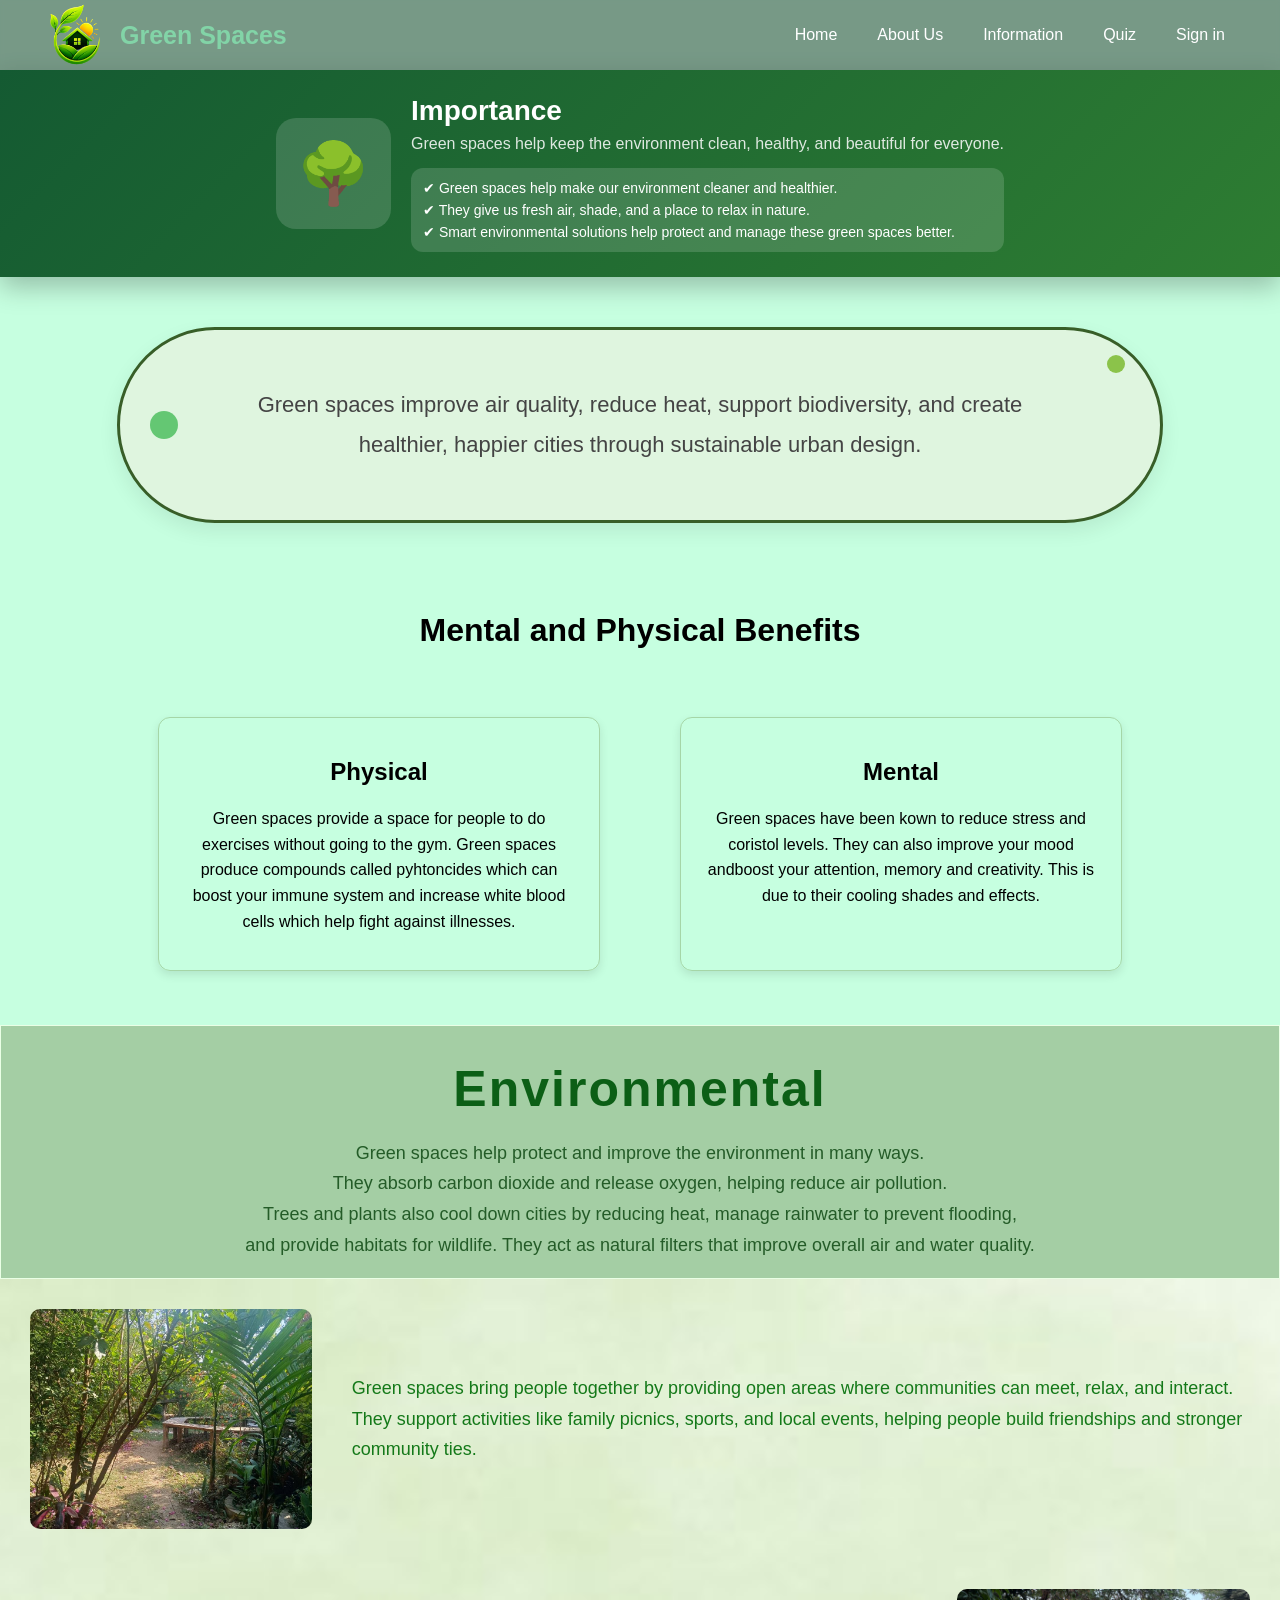
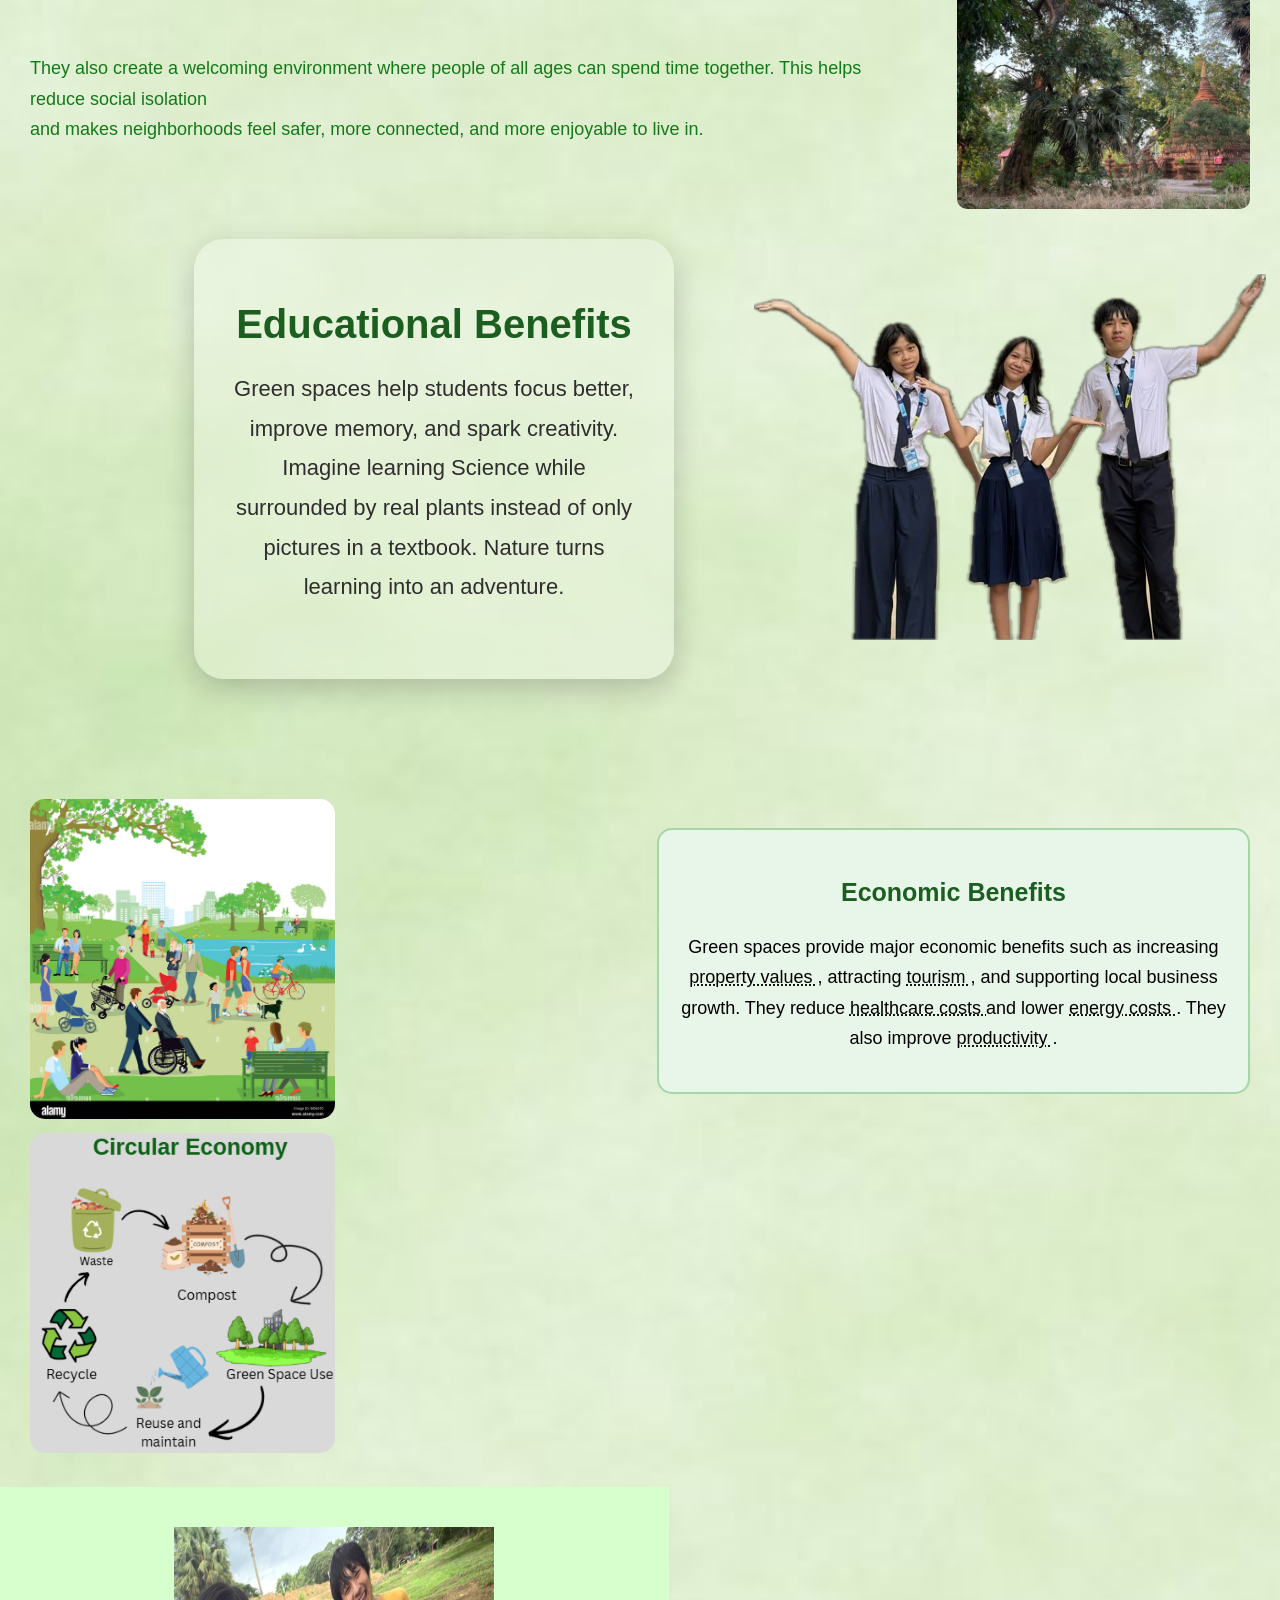
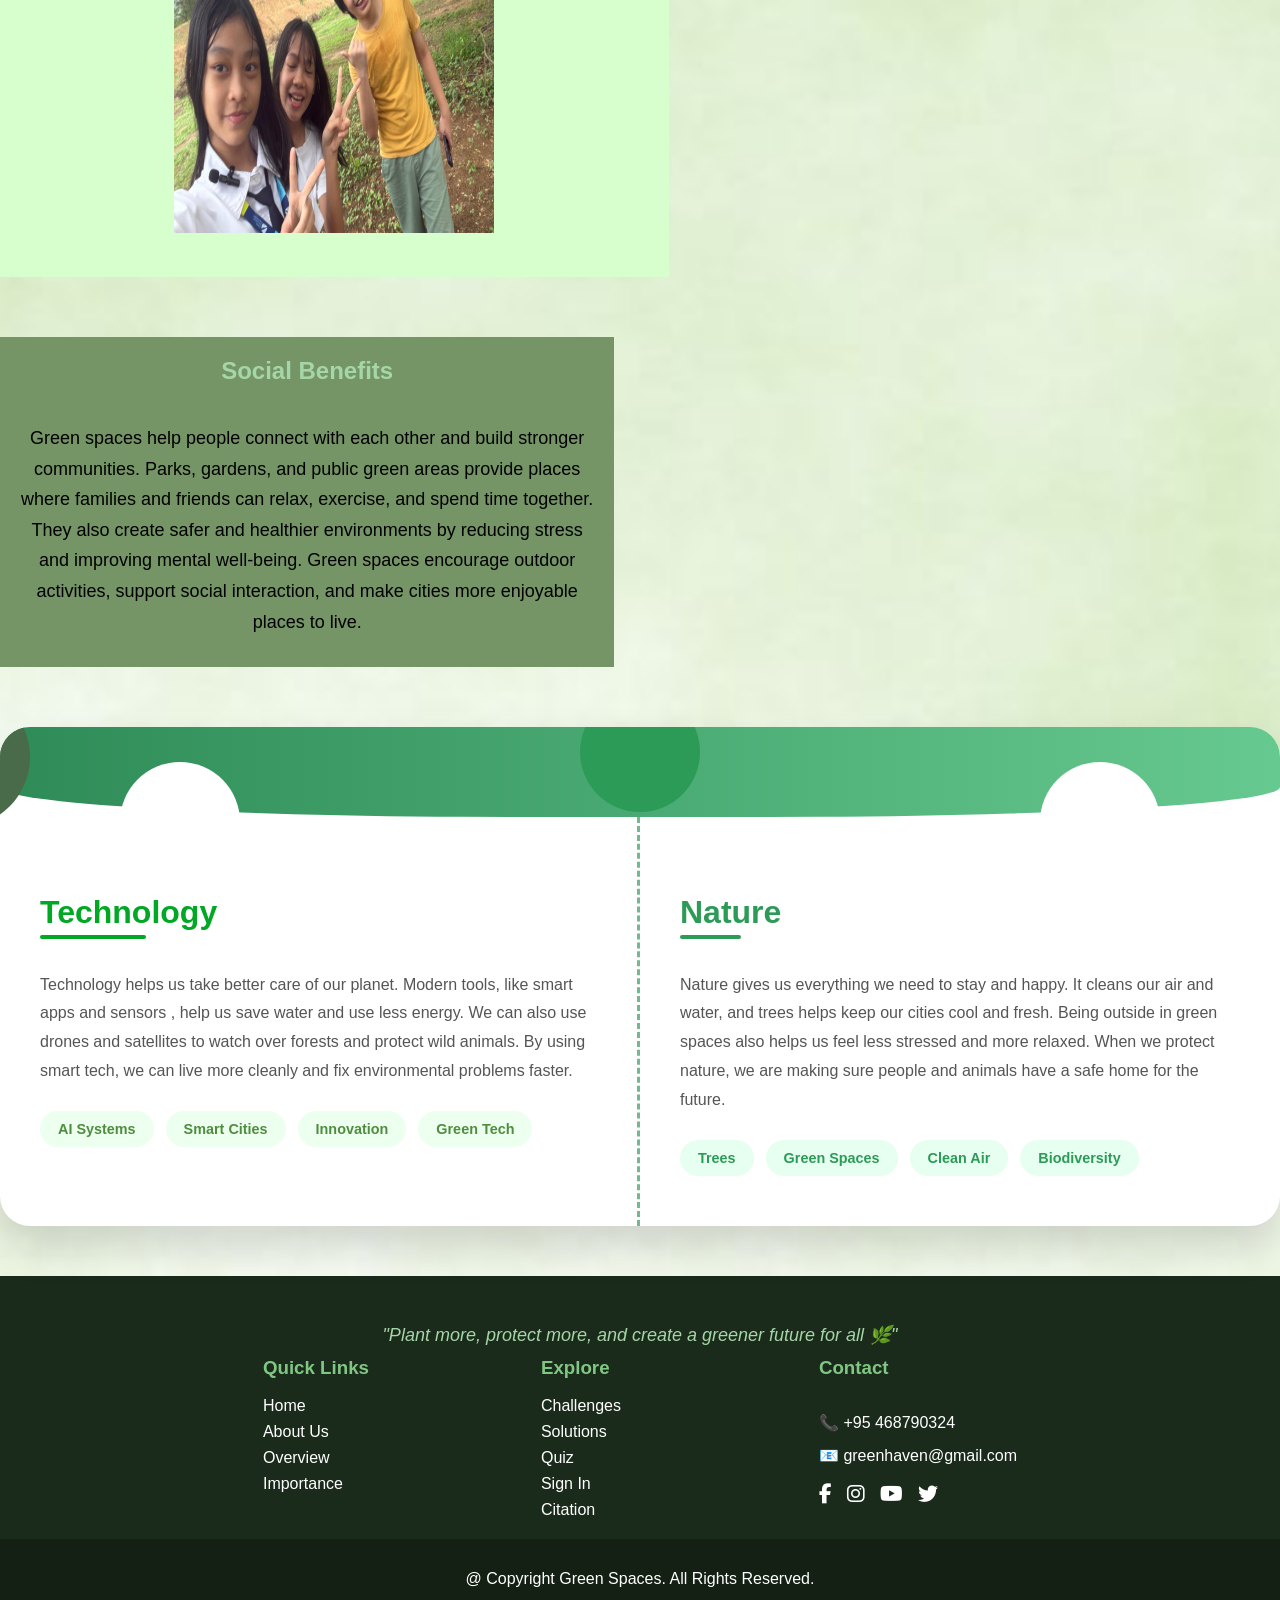
==== commit edb1f761: "Add files via upload" ====
--- a/pages/importance.html
+++ b/pages/importance.html
@@ -12,7 +12,7 @@
 </head>
 <body class="body3">
     <nav class="navbar">
-        <a href="../index.html" class="logo">
+        <a href="index.html" class="logo">
             <img src="../media/greenhaven1.png" alt="logo">
             <span>Green Spaces</span>
         </a>
